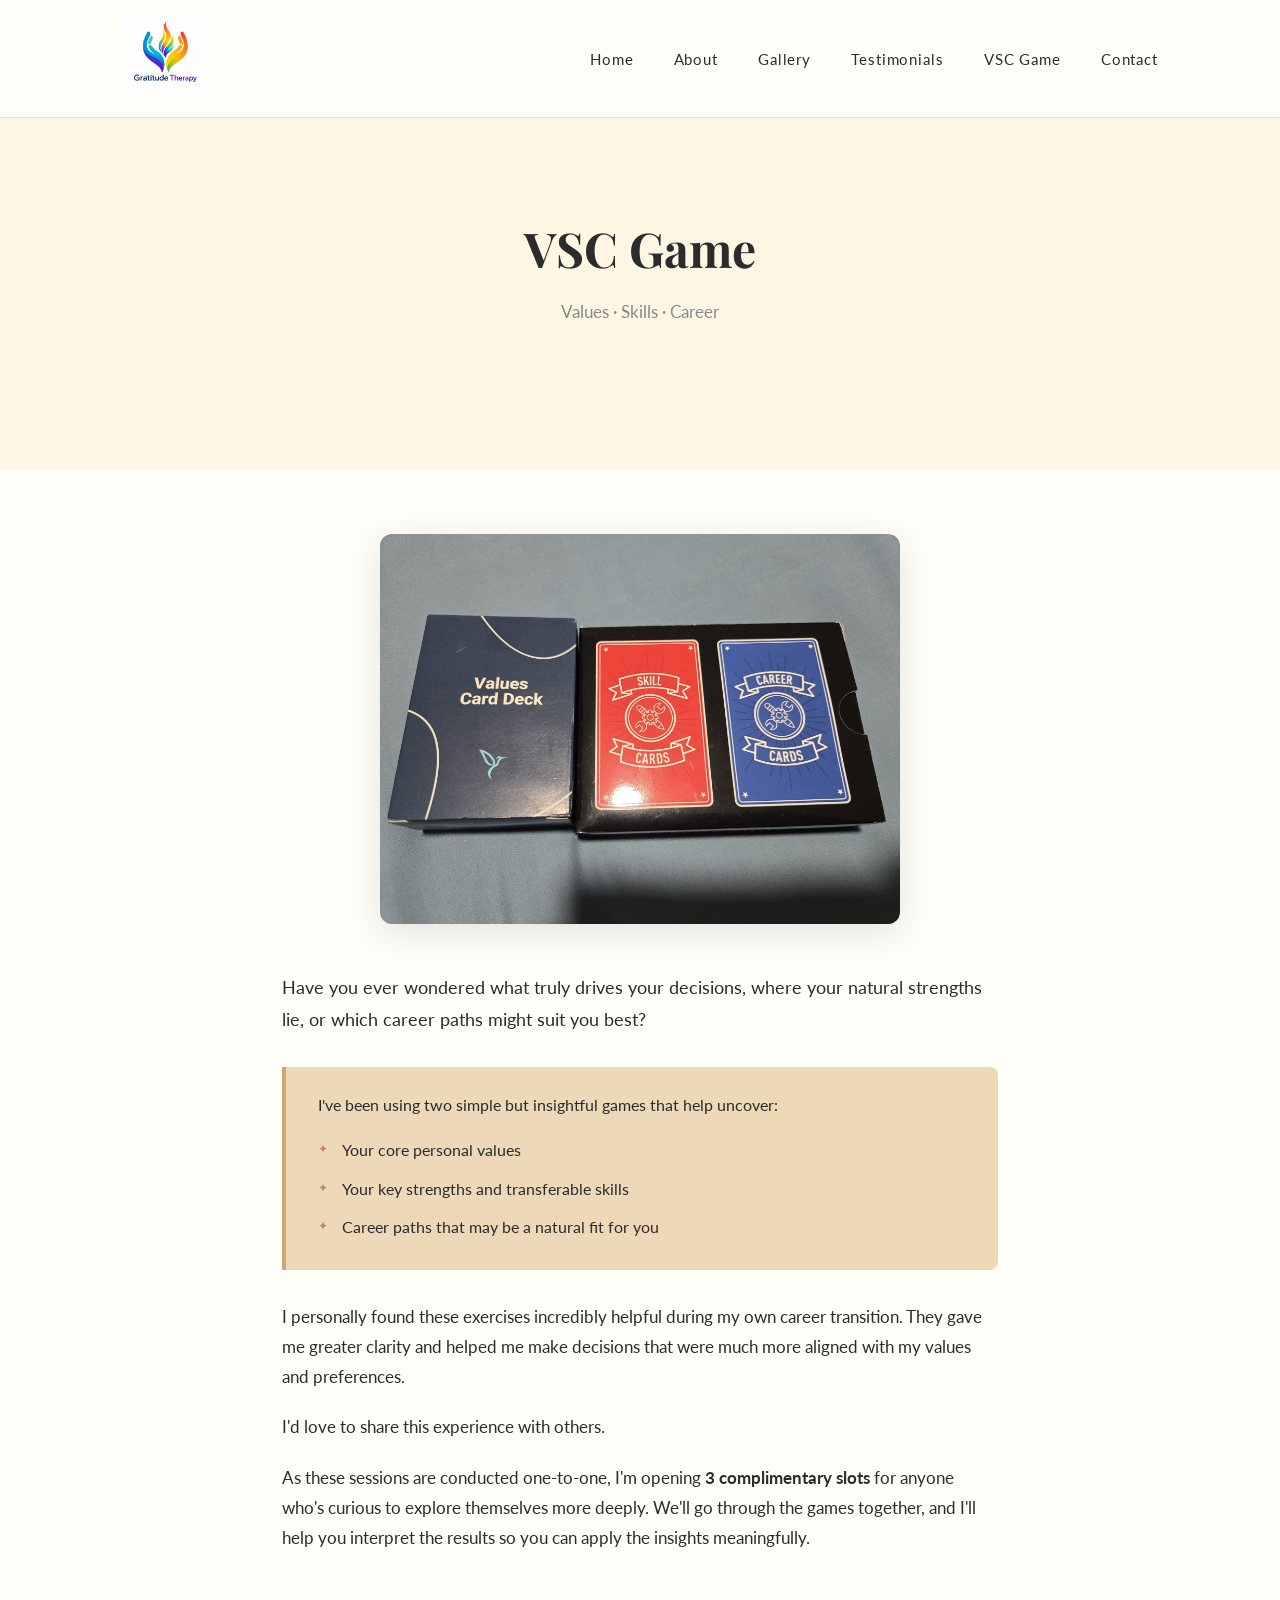
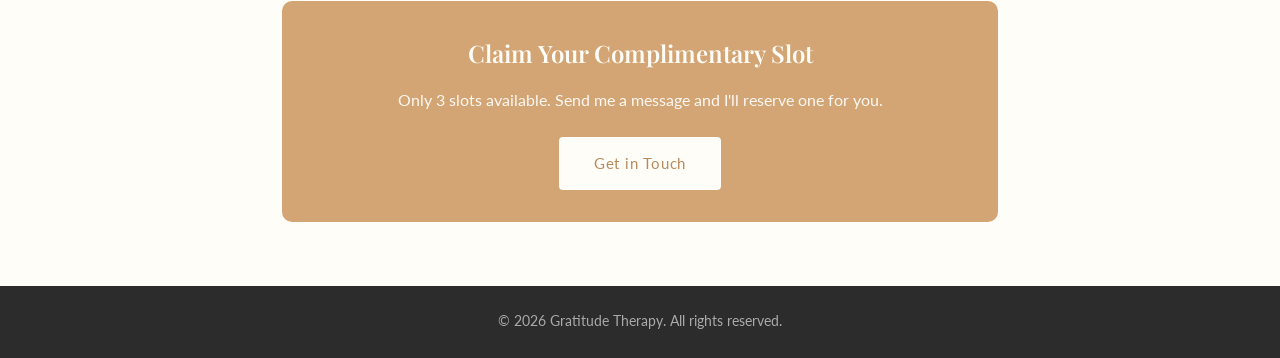
==== vsc-game.html @ 2bc7f63a "Initial website with VSC Game page Co-Authored-By: Claude Sonnet 4.6 <noreply@anthropic.com>" ====
<!DOCTYPE html>
<html lang="en">
<head>
  <meta charset="UTF-8" />
  <meta name="viewport" content="width=device-width, initial-scale=1.0" />

  <title>VSC Game | Adeline Lee</title>
  <meta name="description" content="Discover your core values, key strengths, and best-fit career paths through the Values, Strengths & Career card games with Adeline Lee." />
  <link rel="canonical" href="https://gratitudetherapy.com/vsc-game.html" />

  <meta property="og:type" content="website" />
  <meta property="og:url" content="https://gratitudetherapy.com/vsc-game.html" />
  <meta property="og:title" content="VSC Game | Adeline Lee" />
  <meta property="og:description" content="Discover your core values, key strengths, and best-fit career paths through the VSC card games." />
  <meta property="og:image" content="https://gratitudetherapy.com/images/Card deck.jpeg" />

  <link rel="stylesheet" href="styles.css" />
  <link href="https://fonts.googleapis.com/css2?family=Lato:wght@300;400;700&family=Playfair+Display:wght@400;600&display=swap" rel="stylesheet" />

  <style>
    /* ===== VSC GAME PAGE ===== */
    .vsc-hero {
      padding: 8rem 2rem 4rem;
      background: var(--cream);
      text-align: center;
    }

    .vsc-hero h1 {
      font-family: var(--font-heading);
      font-size: clamp(2rem, 4vw, 3rem);
      color: var(--dark);
      margin-bottom: 0.5rem;
    }

    .vsc-hero .subtitle {
      color: var(--gray);
      font-size: 1.05rem;
      margin-bottom: 0;
    }

    .vsc-content {
      max-width: 780px;
      margin: 0 auto;
      padding: 4rem 2rem;
    }

    .vsc-photo {
      width: 100%;
      max-width: 520px;
      display: block;
      margin: 0 auto 3rem;
      border-radius: 12px;
      box-shadow: 0 8px 32px rgba(44,44,44,0.12);
    }

    .vsc-intro {
      font-size: 1.1rem;
      color: var(--dark);
      margin-bottom: 2rem;
      line-height: 1.8;
    }

    .vsc-highlights {
      background: var(--wheat-light);
      border-left: 4px solid var(--wheat);
      border-radius: 0 8px 8px 0;
      padding: 1.5rem 2rem;
      margin-bottom: 2rem;
    }

    .vsc-highlights p {
      font-size: 1rem;
      color: var(--dark);
      margin-bottom: 0.75rem;
    }

    .vsc-highlights ul {
      list-style: none;
      padding: 0;
    }

    .vsc-highlights ul li {
      padding: 0.35rem 0;
      padding-left: 1.5rem;
      position: relative;
      font-size: 1rem;
      color: var(--dark);
    }

    .vsc-highlights ul li::before {
      content: "✦";
      position: absolute;
      left: 0;
      color: var(--wheat-dark);
      font-size: 0.75rem;
      top: 0.55rem;
    }

    .vsc-body p {
      font-size: 1.05rem;
      color: var(--dark);
      margin-bottom: 1.25rem;
      line-height: 1.8;
    }

    .vsc-cta {
      background: var(--wheat);
      color: var(--white);
      border-radius: 10px;
      padding: 2rem 2.5rem;
      text-align: center;
      margin-top: 3rem;
    }

    .vsc-cta h2 {
      font-family: var(--font-heading);
      font-size: 1.5rem;
      margin-bottom: 0.75rem;
      color: var(--white);
    }

    .vsc-cta p {
      font-size: 1rem;
      margin-bottom: 1.5rem;
      color: rgba(255,255,255,0.92);
    }

    .vsc-cta .btn-primary {
      background: var(--white);
      color: var(--wheat-dark);
    }

    .vsc-cta .btn-primary:hover {
      background: var(--cream);
    }
  </style>
</head>
<body>

  <!-- NAVBAR -->
  <nav class="navbar">
    <div class="nav-container">
      <a href="index.html" class="nav-logo">
        <img src="images/gratitude-therapy-logo.png" alt="Gratitude Therapy" />
      </a>
      <ul class="nav-links">
        <li><a href="index.html#home">Home</a></li>
        <li><a href="index.html#about">About</a></li>
        <li><a href="index.html#gallery">Gallery</a></li>
        <li><a href="index.html#testimonials">Testimonials</a></li>
        <li><a href="vsc-game.html" class="active">VSC Game</a></li>
        <li><a href="index.html#contact">Contact</a></li>
      </ul>
      <button class="nav-toggle" aria-label="Toggle menu">
        <span></span><span></span><span></span>
      </button>
    </div>
  </nav>

  <!-- HERO -->
  <section class="vsc-hero">
    <div class="container">
      <h1>VSC Game</h1>
      <p class="subtitle">Values &middot; Skills &middot; Career</p>
    </div>
  </section>

  <!-- MAIN CONTENT -->
  <section class="vsc-content">

    <img src="images/Card deck.jpeg" alt="Values Card Deck, Skill Cards, and Career Cards" class="vsc-photo scroll-reveal" />

    <p class="vsc-intro">Have you ever wondered what truly drives your decisions, where your natural strengths lie, or which career paths might suit you best?</p>

    <div class="vsc-highlights scroll-reveal">
      <p>I've been using two simple but insightful games that help uncover:</p>
      <ul>
        <li>Your core personal values</li>
        <li>Your key strengths and transferable skills</li>
        <li>Career paths that may be a natural fit for you</li>
      </ul>
    </div>

    <div class="vsc-body scroll-reveal">
      <p>I personally found these exercises incredibly helpful during my own career transition. They gave me greater clarity and helped me make decisions that were much more aligned with my values and preferences.</p>
      <p>I'd love to share this experience with others.</p>
      <p>As these sessions are conducted one-to-one, I'm opening <strong>3 complimentary slots</strong> for anyone who's curious to explore themselves more deeply. We'll go through the games together, and I'll help you interpret the results so you can apply the insights meaningfully.</p>
    </div>

    <div class="vsc-cta scroll-reveal">
      <h2>Claim Your Complimentary Slot</h2>
      <p>Only 3 slots available. Send me a message and I'll reserve one for you.</p>
      <a href="index.html#contact" class="btn-primary">Get in Touch</a>
    </div>

  </section>

  <!-- FOOTER -->
  <footer class="footer">
    <p>&copy; 2026 Gratitude Therapy. All rights reserved.</p>
  </footer>

  <script src="script.js"></script>
</body>
</html>
---- styles.css ----
:root {
  --white: #FEFDF8;
  --cream: #FDF6E3;
  --wheat: #D4A574;
  --wheat-dark: #B8895A;
  --wheat-light: #EDD9B8;
  --dark: #2C2C2C;
  --gray: #888888;
  --border: #E8DCC8;
  --font-heading: 'Playfair Display', serif;
  --font-body: 'Lato', sans-serif;
}

* {
  margin: 0;
  padding: 0;
  box-sizing: border-box;
}

html {
  scroll-behavior: smooth;
}

body {
  font-family: var(--font-body);
  color: var(--dark);
  background-color: var(--white);
  line-height: 1.7;
}

/* ===== TYPOGRAPHY ===== */
h1, h2, h3 {
  text-wrap: balance;
}

p, .bio, .quote, .subtitle {
  text-wrap: pretty;
}

/* ===== NAVBAR ===== */
.navbar {
  position: fixed;
  top: 0;
  width: 100%;
  background: rgba(254, 253, 248, 0.96);
  backdrop-filter: blur(8px);
  border-bottom: 1px solid var(--border);
  z-index: 1000;
  padding: 0.75rem 0;
}

.nav-container {
  max-width: 1100px;
  margin: 0 auto;
  padding: 0 2rem;
  display: flex;
  align-items: center;
  justify-content: space-between;
}

.nav-logo img {
  height: 86px;
  width: auto;
}

.nav-links {
  list-style: none;
  display: flex;
  gap: 2.5rem;
}

.nav-links a {
  text-decoration: none;
  color: var(--dark);
  font-size: 0.92rem;
  letter-spacing: 0.06em;
  transition: color 0.2s;
}

.nav-links a:hover,
.nav-links a.active {
  color: var(--wheat);
}

.nav-toggle {
  display: none;
  flex-direction: column;
  gap: 5px;
  background: none;
  border: none;
  cursor: pointer;
  padding: 4px;
}

.nav-toggle span {
  display: block;
  width: 24px;
  height: 2px;
  background: var(--dark);
  transition: 0.3s;
}

/* ===== MOTION: Hero entrance ===== */
@keyframes fadeUp {
  from { opacity: 0; transform: translateY(28px); }
  to   { opacity: 1; transform: translateY(0); }
}

@keyframes fadeIn {
  from { opacity: 0; transform: scale(0.97); }
  to   { opacity: 1; transform: scale(1); }
}

.reveal-hero {
  animation: fadeUp 0.75s ease both;
}

.reveal-hero-image {
  animation: fadeIn 0.9s ease 0.2s both;
}

/* ===== MOTION: Scroll reveals ===== */
.scroll-reveal {
  opacity: 0;
  transform: translateY(24px);
  transition: opacity 0.65s ease, transform 0.65s ease;
}

.scroll-reveal.visible {
  opacity: 1;
  transform: translateY(0);
}

/* Stagger gallery items */
.gallery-item:nth-child(2).scroll-reveal { transition-delay: 0.12s; }
.gallery-item:nth-child(3).scroll-reveal { transition-delay: 0.24s; }

/* Stagger testimonial cards */
.testimonial-card:nth-child(2).scroll-reveal { transition-delay: 0.15s; }

/* ===== HERO ===== */
.hero {
  min-height: 100vh;
  display: flex;
  align-items: center;
  background-color: var(--white);
  padding-top: 80px;
}

.hero-content {
  max-width: 1100px;
  margin: 0 auto;
  padding: 4rem 2rem;
  display: flex;
  align-items: center;
  gap: 4rem;
}

.hero-text {
  flex: 1;
}

.hero-text h1 {
  font-family: var(--font-heading);
  font-size: 2.9rem;
  font-weight: 600;
  line-height: 1.3;
  color: var(--dark);
  margin-bottom: 2rem;
}

.hero-image {
  flex: 0 0 270px;
}

.hero-image img {
  width: 270px;
  height: 270px;
  object-fit: cover;
  object-position: center 50%;
  border-radius: 50%;
  border: 6px solid var(--wheat-light);
  box-shadow: 0 8px 32px rgba(212, 165, 116, 0.25);
}

/* ===== BUTTONS ===== */
.btn-primary {
  display: inline-block;
  background-color: var(--wheat);
  color: #fff;
  padding: 0.85rem 2.2rem;
  border-radius: 4px;
  text-decoration: none;
  font-size: 0.95rem;
  font-family: var(--font-body);
  letter-spacing: 0.05em;
  border: none;
  cursor: pointer;
  transition: background-color 0.2s, transform 0.15s;
}

.btn-primary:hover {
  background-color: var(--wheat-dark);
  transform: translateY(-2px);
}

.btn-secondary {
  display: inline-block;
  background-color: transparent;
  color: var(--wheat-dark);
  padding: 0.85rem 2.2rem;
  border-radius: 4px;
  text-decoration: none;
  font-size: 0.95rem;
  font-family: var(--font-body);
  letter-spacing: 0.05em;
  border: 1px solid var(--wheat);
  cursor: pointer;
  transition: background-color 0.2s, color 0.2s, transform 0.15s;
}

.btn-secondary:hover {
  background-color: var(--wheat-light);
  color: var(--dark);
  transform: translateY(-2px);
}

.form-actions {
  display: flex;
  gap: 1rem;
  flex-wrap: wrap;
}

/* ===== SHARED CONTAINER ===== */
.container {
  max-width: 1100px;
  margin: 0 auto;
  padding: 5rem 2rem;
}

h2 {
  font-family: var(--font-heading);
  font-size: 2.2rem;
  font-weight: 600;
  color: var(--dark);
  margin-bottom: 1rem;
}

/* ===== ABOUT ===== */
.about {
  background-color: var(--cream);
}

.about-content {
  display: flex;
  align-items: center;
  gap: 4rem;
}

.about-image img {
  width: 300px;
  height: 360px;
  object-fit: cover;
  object-position: center top;
  border-radius: 8px;
  box-shadow: 0 4px 20px rgba(0, 0, 0, 0.08);
}

.about-text h2 {
  margin-bottom: 1.5rem;
}

.about-text .bio {
  font-size: 1.05rem;
  color: #444;
  line-height: 1.85;
  margin-bottom: 2rem;
}

.method h3 {
  font-family: var(--font-heading);
  font-size: 1.25rem;
  color: var(--wheat-dark);
  margin-bottom: 0.4rem;
}

.method p {
  color: #555;
  font-size: 1rem;
}

/* ===== GALLERY ===== */
.gallery {
  background-color: var(--white);
}

.gallery .container {
  text-align: center;
}

.gallery h2 {
  margin-bottom: 3rem;
}

.gallery-grid {
  display: grid;
  grid-template-columns: repeat(3, 1fr);
  gap: 1.5rem;
}

.gallery-item img {
  width: 100%;
  height: 280px;
  object-fit: cover;
  border-radius: 8px;
  transition: transform 0.3s, box-shadow 0.3s;
}

.gallery-item img:hover {
  transform: translateY(-5px);
  box-shadow: 0 12px 32px rgba(0, 0, 0, 0.12);
}

/* ===== TESTIMONIALS ===== */
.testimonials {
  background-color: var(--cream);
}

.testimonials .container {
  text-align: center;
}

.testimonials h2 {
  margin-bottom: 3rem;
}

.testimonials-grid {
  display: grid;
  grid-template-columns: repeat(2, 1fr);
  gap: 2rem;
  text-align: left;
}

.testimonial-card {
  background: var(--white);
  padding: 2.5rem;
  border-radius: 8px;
  border-left: 4px solid var(--wheat);
  box-shadow: 0 2px 12px rgba(0, 0, 0, 0.05);
}

.testimonial-card .quote {
  font-size: 1rem;
  color: #555;
  font-style: italic;
  line-height: 1.85;
  margin-bottom: 1.5rem;
}

.testimonial-card .author {
  font-weight: 700;
  color: var(--wheat-dark);
  letter-spacing: 0.05em;
}

/* ===== CONTACT ===== */
.contact {
  background-color: var(--white);
}

.contact .container {
  max-width: 680px;
}

.contact h2 {
  margin-bottom: 0.4rem;
}

.contact .subtitle {
  color: var(--gray);
  margin-bottom: 2.5rem;
  font-size: 1rem;
}

.contact-form {
  display: flex;
  flex-direction: column;
  gap: 1.4rem;
}

.form-group {
  display: flex;
  flex-direction: column;
  gap: 0.4rem;
}

.form-group label {
  font-size: 0.88rem;
  font-weight: 700;
  letter-spacing: 0.06em;
  color: var(--dark);
  text-transform: uppercase;
}

.form-group input,
.form-group textarea {
  padding: 0.85rem 1rem;
  border: 1px solid var(--border);
  border-radius: 4px;
  font-family: var(--font-body);
  font-size: 1rem;
  background: var(--white);
  color: var(--dark);
  outline: none;
  transition: border-color 0.2s;
}

.form-group input:focus,
.form-group textarea:focus {
  border-color: var(--wheat);
}

.form-group textarea {
  resize: vertical;
  min-height: 140px;
}

.form-group input::placeholder,
.form-group textarea::placeholder {
  color: #bbb;
}

/* ===== FOOTER ===== */
.footer {
  background-color: var(--dark);
  color: #aaa;
  text-align: center;
  padding: 1.5rem 2rem;
  font-size: 0.85rem;
}

/* ===== RESPONSIVE ===== */
@media (max-width: 768px) {
  .nav-links {
    display: none;
    position: absolute;
    top: 71px;
    left: 0;
    right: 0;
    background: var(--white);
    flex-direction: column;
    padding: 1.5rem 2rem;
    border-bottom: 1px solid var(--border);
    gap: 1.2rem;
    box-shadow: 0 4px 12px rgba(0,0,0,0.06);
  }

  .nav-links.open {
    display: flex;
  }

  .nav-toggle {
    display: flex;
  }

  .hero-content {
    flex-direction: column-reverse;
    text-align: center;
    gap: 2rem;
    padding: 3rem 1.5rem;
  }

  .hero-text h1 {
    font-size: 2rem;
  }

  .hero-image {
    flex: none;
  }

  .hero-image img {
    width: 180px;
    height: 180px;
  }

  .about-content {
    flex-direction: column;
  }

  .about-image img {
    width: 100%;
    height: 300px;
  }

  .gallery-grid {
    grid-template-columns: 1fr;
  }

  .testimonials-grid {
    grid-template-columns: 1fr;
  }

  .contact .container {
    max-width: 100%;
  }
}
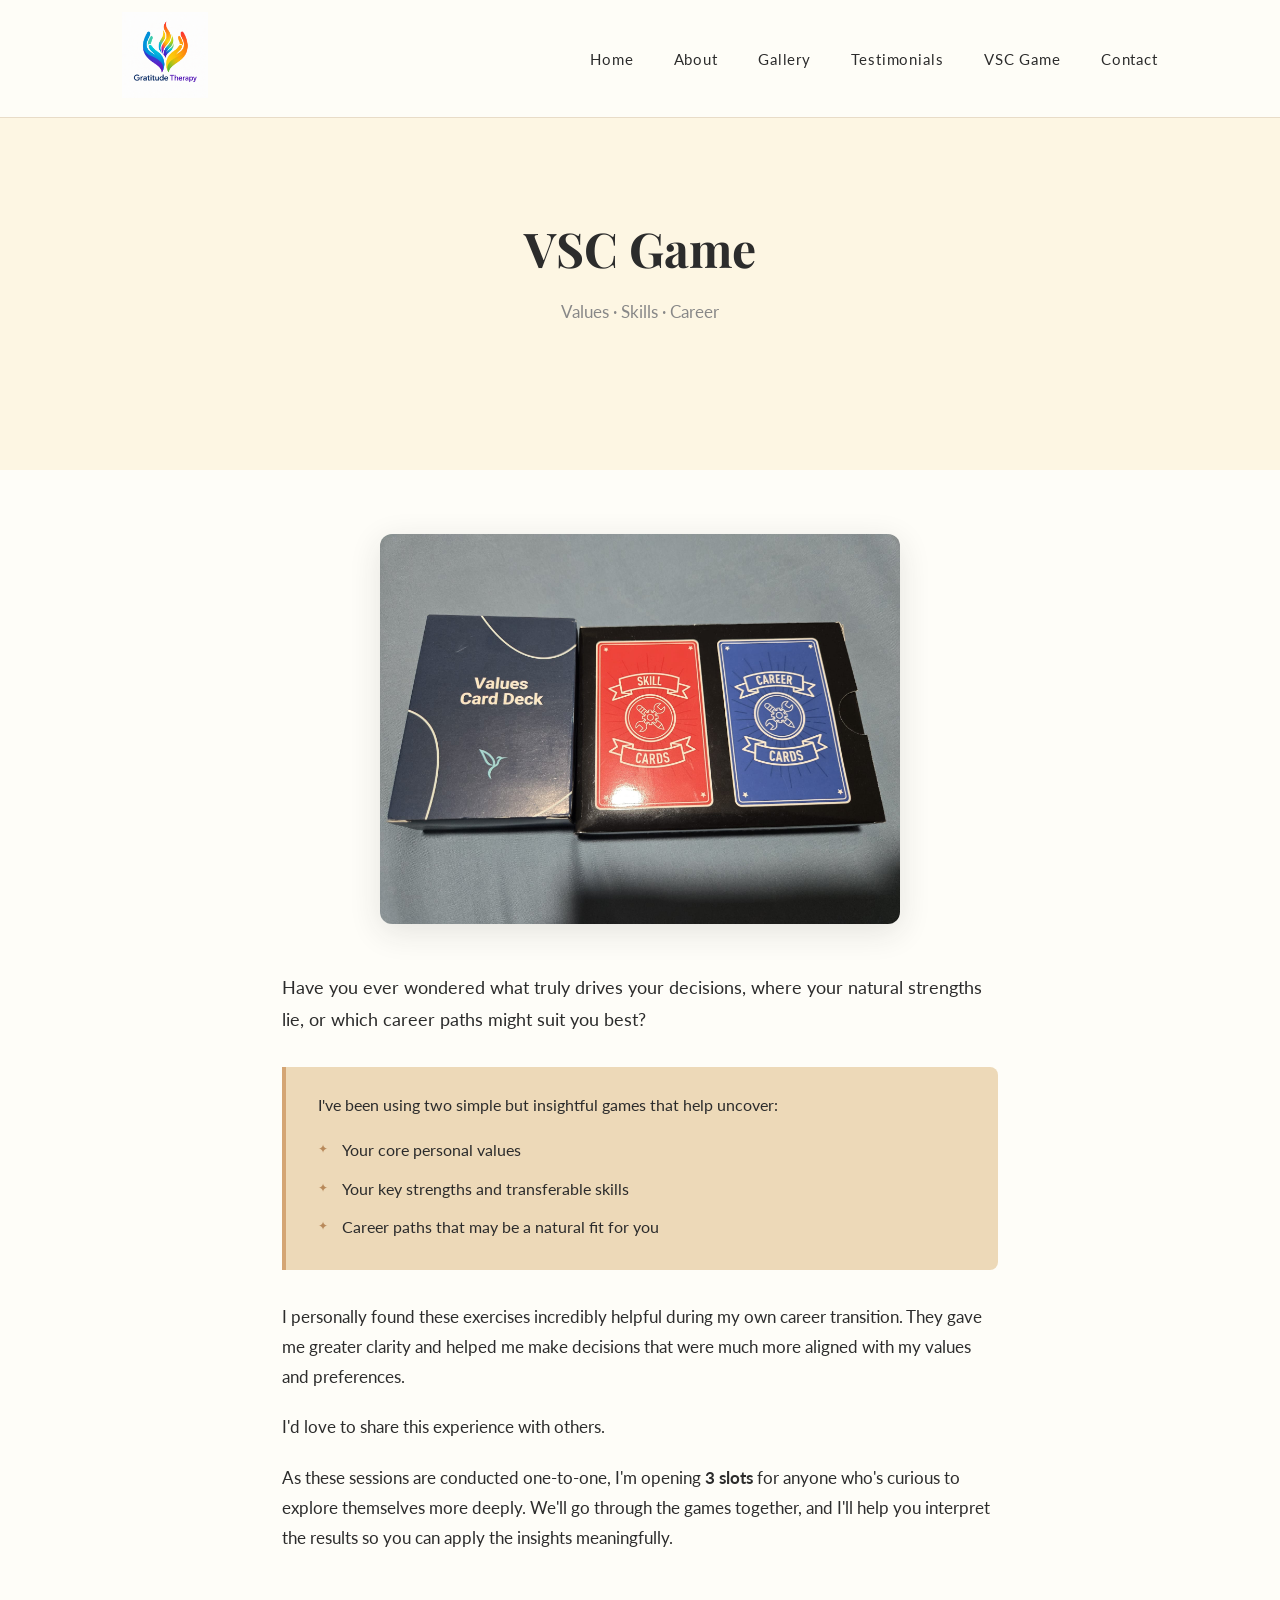
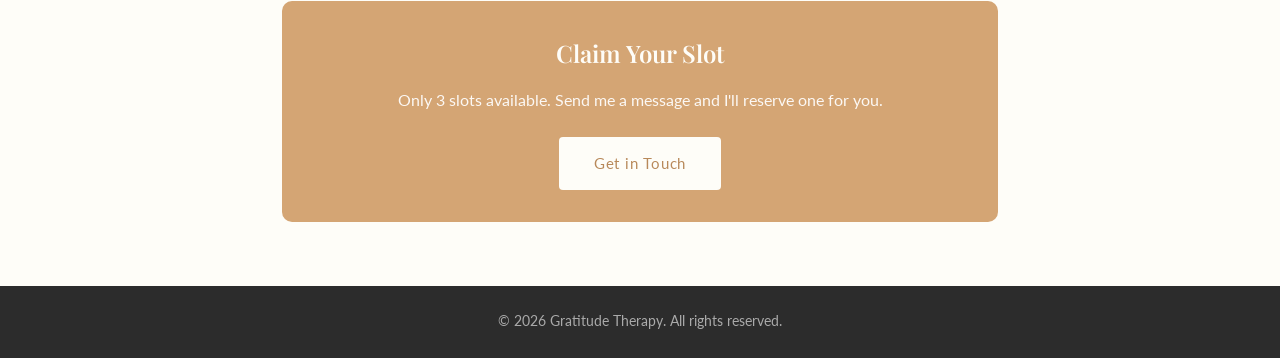
==== commit a562b16f: "Update homepage headline and remove complimentary from VSC Game page Co-Authored-By: Claude Opus 5 <" ====
--- a/vsc-game.html
+++ b/vsc-game.html
@@ -184,11 +184,11 @@
     <div class="vsc-body scroll-reveal">
       <p>I personally found these exercises incredibly helpful during my own career transition. They gave me greater clarity and helped me make decisions that were much more aligned with my values and preferences.</p>
       <p>I'd love to share this experience with others.</p>
-      <p>As these sessions are conducted one-to-one, I'm opening <strong>3 complimentary slots</strong> for anyone who's curious to explore themselves more deeply. We'll go through the games together, and I'll help you interpret the results so you can apply the insights meaningfully.</p>
+      <p>As these sessions are conducted one-to-one, I'm opening <strong>3 slots</strong> for anyone who's curious to explore themselves more deeply. We'll go through the games together, and I'll help you interpret the results so you can apply the insights meaningfully.</p>
     </div>
 
     <div class="vsc-cta scroll-reveal">
-      <h2>Claim Your Complimentary Slot</h2>
+      <h2>Claim Your Slot</h2>
       <p>Only 3 slots available. Send me a message and I'll reserve one for you.</p>
       <a href="index.html#contact" class="btn-primary">Get in Touch</a>
     </div>
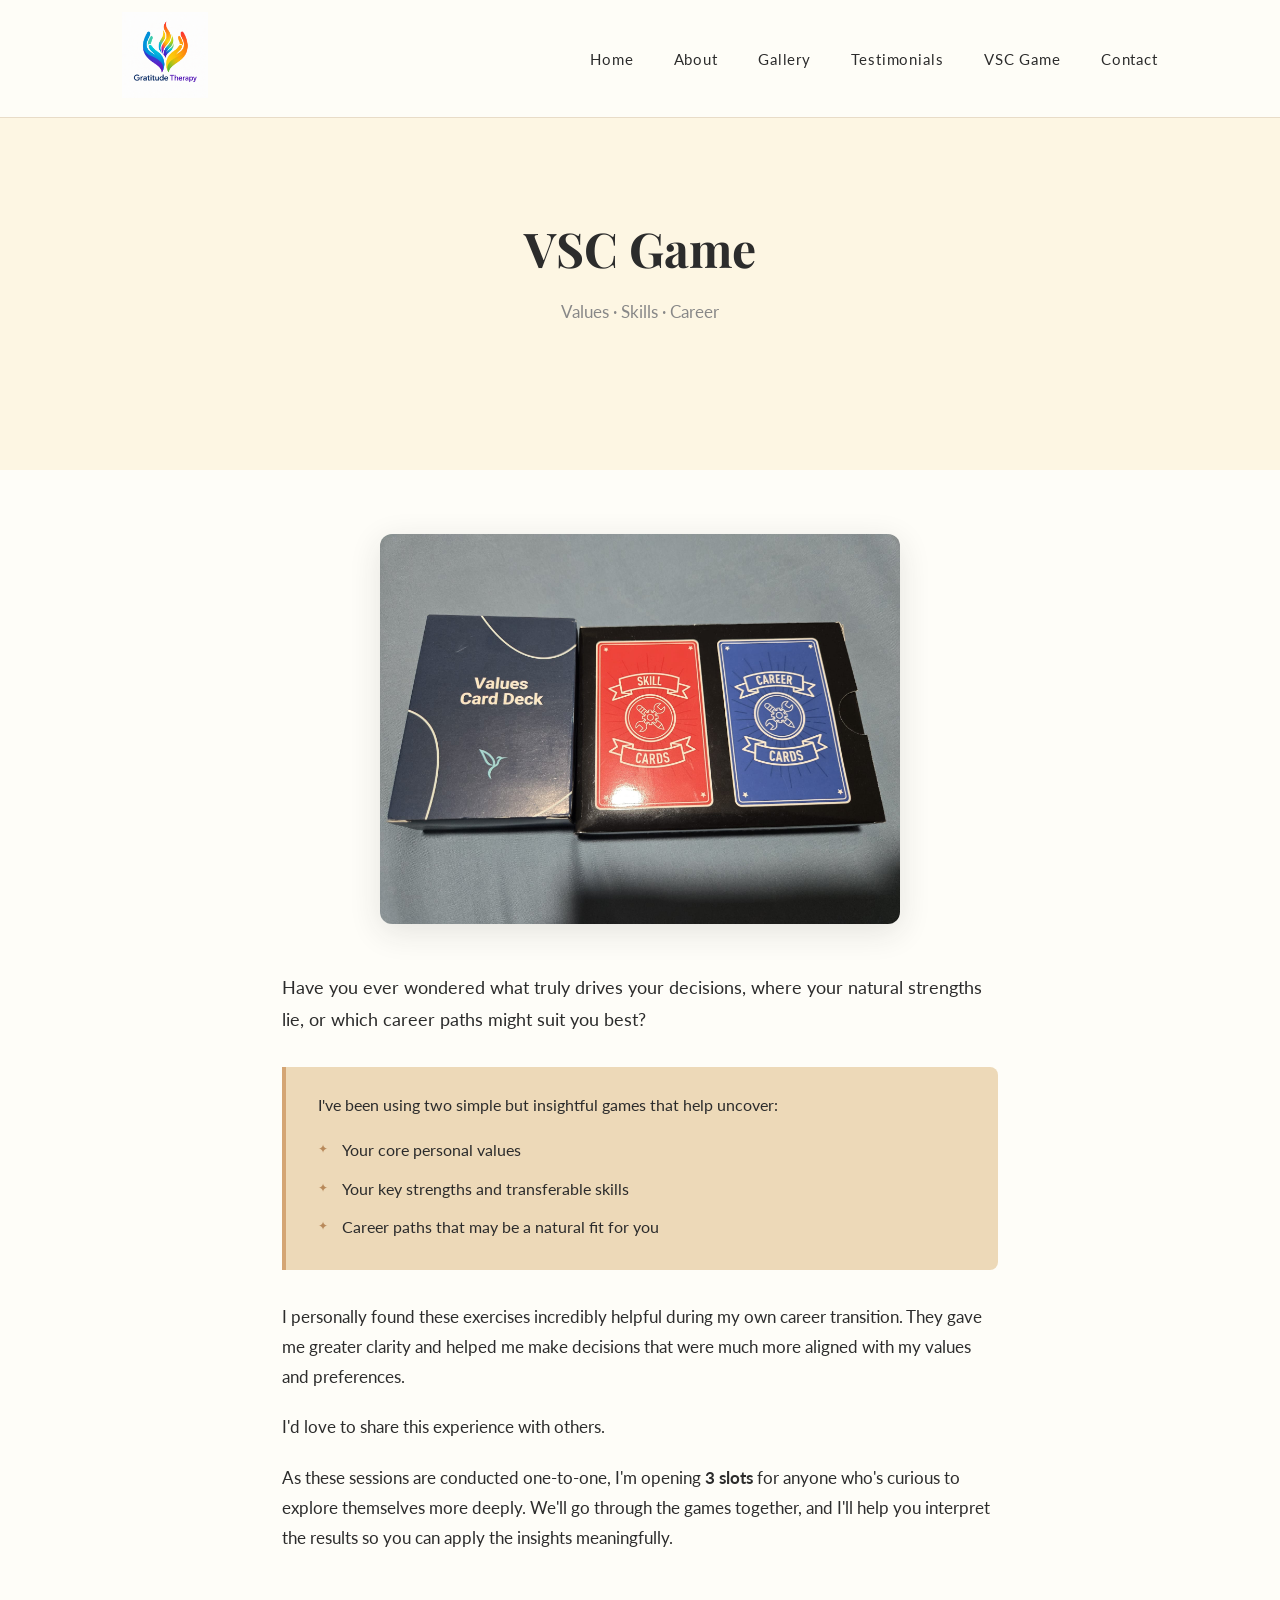
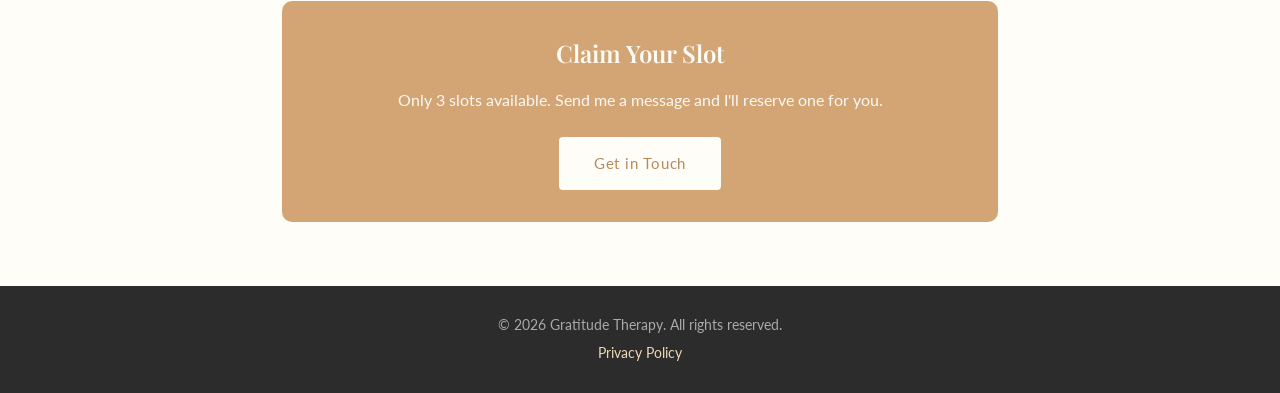
==== commit e42ec6d2: "Add PDPA-compliant privacy policy page Adds privacy-policy.html covering the PDPA data protection ob" ====
--- a/vsc-game.html
+++ b/vsc-game.html
@@ -198,6 +198,7 @@
   <!-- FOOTER -->
   <footer class="footer">
     <p>&copy; 2026 Gratitude Therapy. All rights reserved.</p>
+    <p><a href="privacy-policy.html">Privacy Policy</a></p>
   </footer>
 
   <script src="script.js"></script>
--- a/styles.css
+++ b/styles.css
@@ -439,6 +439,35 @@
   font-size: 0.85rem;
 }
 
+.footer p {
+  margin: 0.25rem 0;
+}
+
+.footer a {
+  color: var(--wheat-light);
+  text-decoration: none;
+  transition: color 0.2s;
+}
+
+.footer a:hover,
+.footer a:focus-visible {
+  color: var(--white);
+  text-decoration: underline;
+}
+
+/* ===== FORM CONSENT NOTICE ===== */
+.form-consent {
+  font-size: 0.82rem;
+  line-height: 1.6;
+  color: var(--gray);
+  margin: 0.5rem 0 1.25rem;
+  text-align: left;
+}
+
+.form-consent a {
+  color: var(--wheat-dark);
+}
+
 /* ===== RESPONSIVE ===== */
 @media (max-width: 768px) {
   .nav-links {
